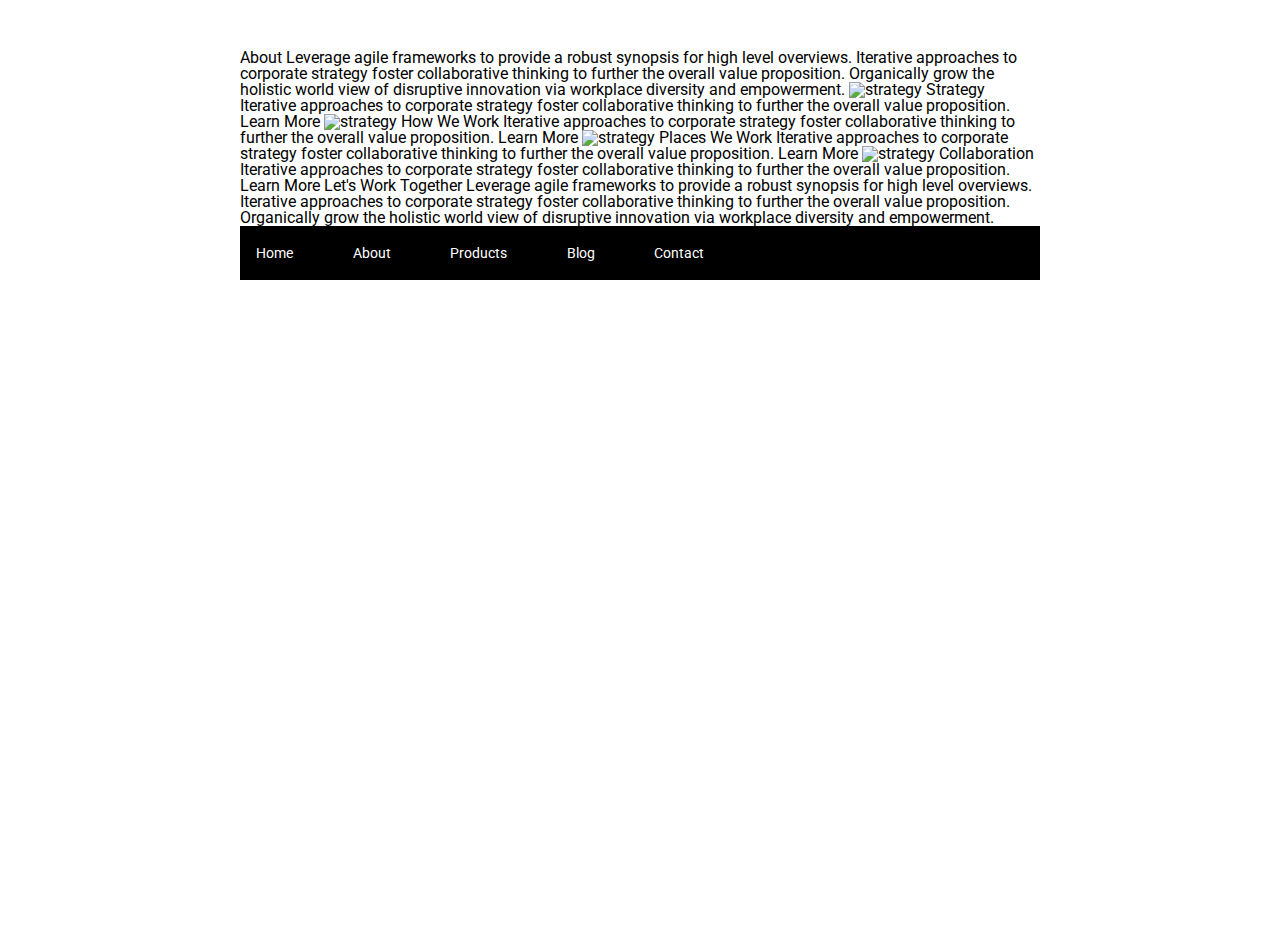
==== about.html @ 05533dbe "first part done" ====
<!doctype html>

<html lang="en">
<head>
  <meta charset="utf-8">

  <title>Sprint Challenge - About</title>

  <link href="https://fonts.googleapis.com/css?family=Roboto|Rubik" rel="stylesheet">
  <link rel="stylesheet" href="css/index.css">

</head>
<header>

</header>
<body>
    <div class="container about-page">
     
    About

    Leverage agile frameworks to provide a robust synopsis for high level overviews. Iterative approaches to corporate strategy foster collaborative thinking to further the overall value proposition. Organically grow the holistic world view of disruptive innovation via workplace diversity and empowerment.


    <img src="img/about-plan.png" alt="strategy">
    
    Strategy
    
    Iterative approaches to corporate strategy foster collaborative thinking to further the overall value proposition.

    Learn More



    <img src="img/about-working.png" alt="strategy">
    
    How We Work
    
    Iterative approaches to corporate strategy foster collaborative thinking to further the overall value proposition.

    Learn More



    <img src="img/about-office.png" alt="strategy">
    
    Places We Work

    Iterative approaches to corporate strategy foster collaborative thinking to further the overall value proposition.

    Learn More

    <img src="img/about-meeting.png" alt="strategy">
    
    Collaboration
    
    Iterative approaches to corporate strategy foster collaborative thinking to further the overall value proposition.

    Learn More

    Let's Work Together

    Leverage agile frameworks to provide a robust synopsis for high level overviews. Iterative approaches to corporate strategy foster collaborative thinking to further the overall value proposition. Organically grow the holistic world view of disruptive innovation via workplace diversity and empowerment.
        
      <footer>
        <nav>
          <a href="index.html">Home</a>
          <a href="#">About</a>
          <a href="#">Products</a>
          <a href="#">Blog</a>
          <a href="#">Contact</a>
        </nav>
      </footer>
    </div><!-- container -->        
</body>
</html>
---- css/index.css ----
/* http://meyerweb.com/eric/tools/css/reset/ 
   v2.0 | 20110126
   License: none (public domain)
*/

html, body, div, span, applet, object, iframe,
h1, h2, h3, h4, h5, h6, p, blockquote, pre,
a, abbr, acronym, address, big, cite, code,
del, dfn, em, img, ins, kbd, q, s, samp,
small, strike, strong, sub, sup, tt, var,
b, u, i, center,
dl, dt, dd, ol, ul, li,
fieldset, form, label, legend,
table, caption, tbody, tfoot, thead, tr, th, td,
article, aside, canvas, details, embed, 
figure, figcaption, footer, header, hgroup, 
menu, nav, output, ruby, section, summary,
time, mark, audio, video {
	margin: 0;
	padding: 0;
	border: 0;
	font-size: 100%;
	font: inherit;
	vertical-align: baseline;
}
/* HTML5 display-role reset for older browsers */
article, aside, details, figcaption, figure, 
footer, header, hgroup, menu, nav, section {
	display: block;
}
body {
	line-height: 1;
}
ol, ul {
	list-style: none;
}
blockquote, q {
	quotes: none;
}
blockquote:before, blockquote:after,
q:before, q:after {
	content: '';
	content: none;
}
table {
	border-collapse: collapse;
	border-spacing: 0;
}

* {
    box-sizing: border-box;
}

html, body {
    height: 100%;
    font-family: 'Roboto', sans-serif;
}

h1, h2, h3, h4, h5 {
    font-size: 18px;
    margin-bottom: 15px;
    font-family: 'Rubik', sans-serif;
}

p {
    line-height: 1.4;
}

.container {
    width: 800px;
    margin: 0 auto;
}

.top-content {
    display: flex;
    flex-wrap: wrap;
    justify-content: space-evenly;
    margin-bottom: 20px;
    border-bottom: 1px dashed black;
}

.top-content .text-container {
    width: 48%;
    padding: 0 1%;
    padding-bottom: 20px;  
}

.middle-content {
    margin-bottom: 20px;
    border-bottom: 1px dashed black;
}

.middle-content h2 {
    padding: 0 2%;
    margin-bottom: 0;
}

.middle-content .boxes {
    display: flex;
    flex-wrap: wrap;
    justify-content: space-evenly;
}

.middle-content .boxes .box {
    width: 12.5%;
    height: 100px;
    background: black;
    margin: 20px 2.5%;
    color: white;
    display: flex;
    align-items: center;
    justify-content: center;
}

.bottom-content {
    display: flex;
    margin: 0 2% 20px;
    justify-content: space-around;
}

.bottom-content .text-container {
    padding-right: 4%;
}

.bottom-content .text-container:last-child {
    padding-right: 0;
}

footer {
    width: 100%;
    background: black;
}

footer nav {
    width: 60%;
    display: flex;
    justify-content: space-between;
    align-items: center;
    padding: 20px 2%;
    font-size: 14px;
}

footer nav a {
    color: white;
    text-decoration: none;
}

header  {
	display: flex;
	justify-content: space-between;
    align-items: center;
    margin: 25px 0px; 
  }

  header nav a {
    margin-right: 65px;
	font-size: 14px;
	color: black;
	text-decoration: none;
  }
  .runner {
    display: flex;
	justify-content: center;
    align-items: center;
    padding: 15px;
  }
  .middle-content .boxes .one {
    background: teal;
  }
  .middle-content .boxes .two {
    background: gold;
  }
  .middle-content .boxes .three {
    background: cadetblue;
  }
  .middle-content .boxes .four {
    background: coral;
  }
  .middle-content .boxes .five {
    background: crimson;
  }
  .middle-content .boxes .six {
    background: forestgreen;
  }
  .middle-content .boxes .seven {
    background: darkorchid;
  }
  .middle-content .boxes .eight {
    background: hotpink;
  }
  .middle-content .boxes .nine {
    background: indigo;
  }
  .middle-content .boxes .ten {
    background: dodgerblue;
  }
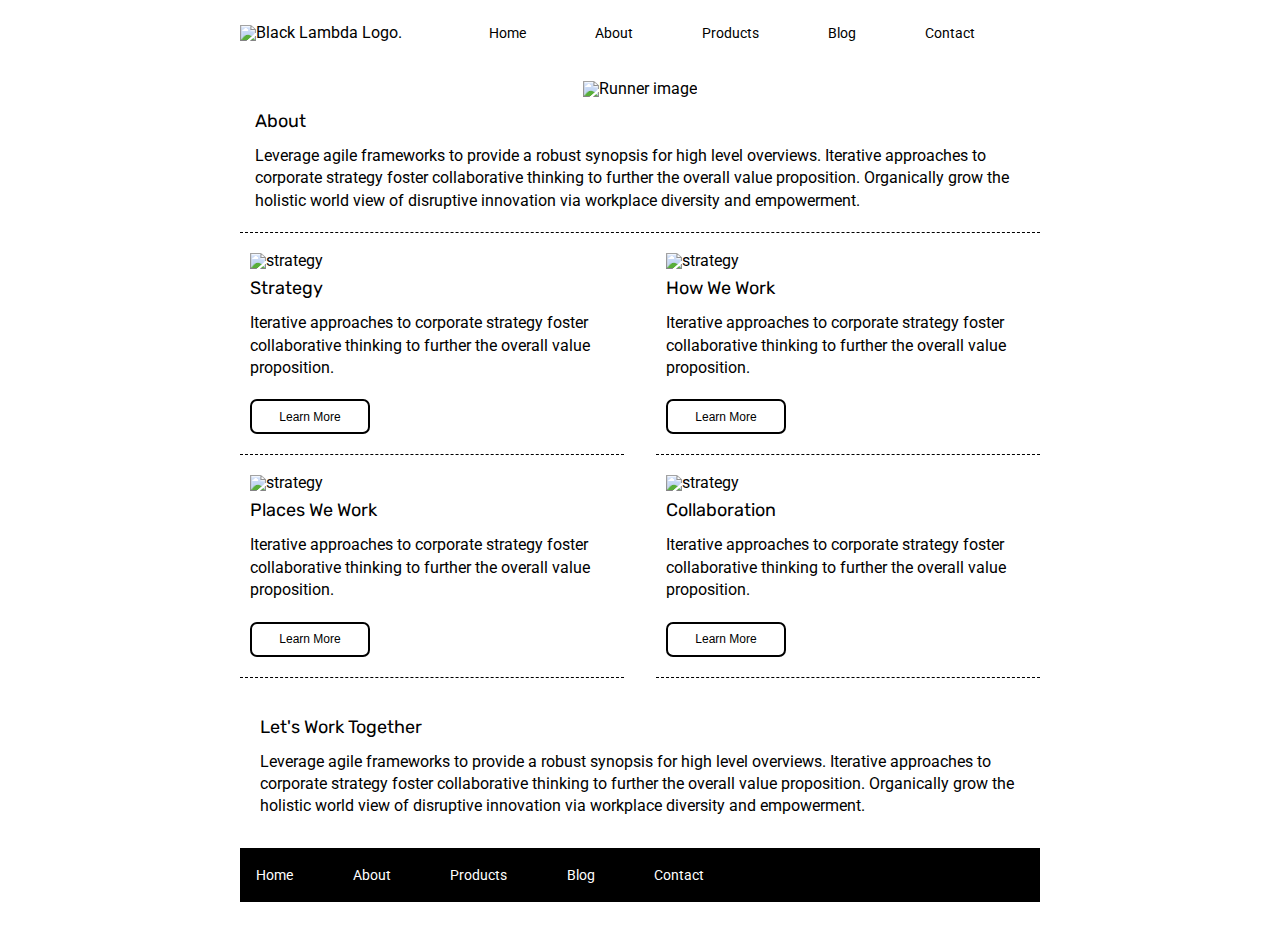
==== commit ed6f5eb6: "part 2 done" ====
--- a/about.html
+++ b/about.html
@@ -7,64 +7,88 @@
   <title>Sprint Challenge - About</title>
 
   <link href="https://fonts.googleapis.com/css?family=Roboto|Rubik" rel="stylesheet">
-  <link rel="stylesheet" href="css/index.css">
+  <link rel="stylesheet" href="css/about.css">
 
 </head>
-<header>
-
-</header>
+<div class="container">
+    <header>
+    <img class="logo" src="img/lambda-black.png" alt="Black Lambda Logo.">
+      <nav>
+        <a href="index.html">Home</a>
+        <a href="about.html">About</a>
+        <a href="#">Products</a>
+        <a href="#">Blog</a>
+        <a href="#">Contact</a>
+      </nav>
+    </header>
+  </div>
+<section class="runner">
+  <img class="services-header-img" src="img/jumbo-about.png" alt="Runner image">
+</section>
 <body>
     <div class="container about-page">
-     
-    About
+     <div class="aboutsection">
+       <div>
+    <h2>About</h2>
 
-    Leverage agile frameworks to provide a robust synopsis for high level overviews. Iterative approaches to corporate strategy foster collaborative thinking to further the overall value proposition. Organically grow the holistic world view of disruptive innovation via workplace diversity and empowerment.
+    <p>Leverage agile frameworks to provide a robust synopsis for high level overviews. Iterative approaches to corporate strategy foster collaborative thinking to further the overall value proposition. Organically grow the holistic world view of disruptive innovation via workplace diversity and empowerment.
+    </p>
+    </div>
+  </div>
 
-
+<div class ="topcontent">
+  <div class="textcontent">
     <img src="img/about-plan.png" alt="strategy">
     
-    Strategy
+    <h3>Strategy</h3>
     
-    Iterative approaches to corporate strategy foster collaborative thinking to further the overall value proposition.
+    <p>Iterative approaches to corporate strategy foster collaborative thinking to further the overall value proposition.<p>
 
-    Learn More
-
-
-
+    <button>Learn More </button>
+  </div>
+  <div class="textcontent">
     <img src="img/about-working.png" alt="strategy">
     
-    How We Work
+    <h3>How We Work</h3>
     
-    Iterative approaches to corporate strategy foster collaborative thinking to further the overall value proposition.
+    <p>Iterative approaches to corporate strategy foster collaborative thinking to further the overall value proposition.</p>
 
-    Learn More
+    <button>Learn More</button>
+  </div>
+</div>
 
+<div class ="bottomcontent">
 
-
+  <div class="textcontent">
+    
     <img src="img/about-office.png" alt="strategy">
     
-    Places We Work
+    <h3>Places We Work</h3>
 
-    Iterative approaches to corporate strategy foster collaborative thinking to further the overall value proposition.
+    <p>Iterative approaches to corporate strategy foster collaborative thinking to further the overall value proposition.</p>
 
-    Learn More
-
+    <button>Learn More</button>
+  </div>
+  <div class="textcontent">
     <img src="img/about-meeting.png" alt="strategy">
     
-    Collaboration
+    <h3>Collaboration</h3>
     
-    Iterative approaches to corporate strategy foster collaborative thinking to further the overall value proposition.
+    <p>Iterative approaches to corporate strategy foster collaborative thinking to further the overall value proposition.<p>
 
-    Learn More
+    <button>Learn More</button>
+  </div>
+</div>
+<div class= "ending">
+    <h3>Let's Work Together</h3>
 
-    Let's Work Together
-
-    Leverage agile frameworks to provide a robust synopsis for high level overviews. Iterative approaches to corporate strategy foster collaborative thinking to further the overall value proposition. Organically grow the holistic world view of disruptive innovation via workplace diversity and empowerment.
-        
+    <p>Leverage agile frameworks to provide a robust synopsis for high level overviews. Iterative approaches to corporate strategy foster collaborative thinking to further the overall value proposition. Organically grow the holistic world view of disruptive innovation via workplace diversity and empowerment.
+    </p>
+  </div>
       <footer>
         <nav>
           <a href="index.html">Home</a>
-          <a href="#">About</a>
+          <a href="about.html">About</a>
           <a href="#">Products</a>
           <a href="#">Blog</a>
           <a href="#">Contact</a>
--- a/css/about.css
+++ b/css/about.css
@@ -0,0 +1,210 @@
+/* http://meyerweb.com/eric/tools/css/reset/ 
+   v2.0 | 20110126
+   License: none (public domain)
+*/
+
+html, body, div, span, applet, object, iframe,
+h1, h2, h3, h4, h5, h6, p, blockquote, pre,
+a, abbr, acronym, address, big, cite, code,
+del, dfn, em, img, ins, kbd, q, s, samp,
+small, strike, strong, sub, sup, tt, var,
+b, u, i, center,
+dl, dt, dd, ol, ul, li,
+fieldset, form, label, legend,
+table, caption, tbody, tfoot, thead, tr, th, td,
+article, aside, canvas, details, embed, 
+figure, figcaption, footer, header, hgroup, 
+menu, nav, output, ruby, section, summary,
+time, mark, audio, video {
+	margin: 0;
+	padding: 0;
+	border: 0;
+	font-size: 100%;
+	font: inherit;
+	vertical-align: baseline;
+}
+/* HTML5 display-role reset for older browsers */
+article, aside, details, figcaption, figure, 
+footer, header, hgroup, menu, nav, section {
+	display: block;
+}
+body {
+	line-height: 1;
+}
+ol, ul {
+	list-style: none;
+}
+blockquote, q {
+	quotes: none;
+}
+blockquote:before, blockquote:after,
+q:before, q:after {
+	content: '';
+	content: none;
+}
+table {
+	border-collapse: collapse;
+	border-spacing: 0;
+}
+
+* {
+    box-sizing: border-box;
+}
+
+html, body {
+    height: 100%;
+    font-family: 'Roboto', sans-serif;
+}
+
+h1, h2, h3, h4, h5 {
+    font-size: 18px;
+    margin-bottom: 15px;
+    font-family: 'Rubik', sans-serif;
+}
+
+p {
+    line-height: 1.4;
+}
+
+.container {
+    width: 800px;
+    margin: 0 auto;
+}
+
+.top-content {
+    display: flex;
+    flex-wrap: wrap;
+    justify-content: space-evenly;
+    margin-bottom: 20px;
+    border-bottom: 1px dashed black;
+}
+
+.top-content .text-container {
+    width: 48%;
+    padding: 0 1%;
+    padding-bottom: 20px;  
+}
+
+.middle-content {
+    margin-bottom: 20px;
+    border-bottom: 1px dashed black;
+}
+
+.middle-content h2 {
+    padding: 0 2%;
+    margin-bottom: 0;
+}
+
+.middle-content .boxes {
+    display: flex;
+    flex-wrap: wrap;
+    justify-content: space-evenly;
+}
+
+.middle-content .boxes .box {
+    width: 12.5%;
+    height: 100px;
+    background: black;
+    margin: 20px 2.5%;
+    color: white;
+    display: flex;
+    align-items: center;
+    justify-content: center;
+}
+
+.bottom-content {
+    display: flex;
+    margin: 0 2% 20px;
+    justify-content: space-around;
+}
+
+.bottom-content .text-container {
+    padding-right: 4%;
+}
+
+.bottom-content .text-container:last-child {
+    padding-right: 0;
+}
+
+footer {
+    width: 100%;
+    background: black;
+}
+
+footer nav {
+    width: 60%;
+    display: flex;
+    justify-content: space-between;
+    align-items: center;
+    padding: 20px 2%;
+    font-size: 14px;
+}
+
+footer nav a {
+    color: white;
+    text-decoration: none;
+}
+/* ----------------------------------------------*/
+header  {
+	display: flex;
+	justify-content: space-between;
+    align-items: baseline;
+    margin: 25px 0px; 
+  }
+
+  header nav a {
+    margin-right: 65px;
+	font-size: 14px;
+	color: black;
+	text-decoration: none;
+  }
+  .runner {
+    display: flex;
+	justify-content: center;
+    align-items: center;
+    padding: 15px;
+  }
+
+  button {
+    border-radius: 7px;
+    width: 120px;
+    height: 35px;
+    background-color: white;
+    color: black;
+    font-size: 12px;
+    text-align: center;    
+    margin-top: 20px;
+    border: 2px solid black;
+}
+
+.topcontent {
+    border-top: 1px dashed black;
+    margin-top: 20px;
+    display: flex;
+    flex-wrap: wrap;
+    justify-content: space-between;
+
+}
+.bottomcontent {
+    display: flex;
+    flex-wrap: wrap;
+    justify-content: space-between;
+
+}
+.textcontent {
+    padding: 20px 10px;
+    width:48%;
+    height:20%;
+    border-bottom: 1px dashed black;
+}
+h3 {
+    margin-top: 10px;
+}
+.ending {
+    padding: 30px 20px;
+}
+.aboutsection {
+    display:flex;
+    justify-content: center;
+    padding: 0px 15px;
+}